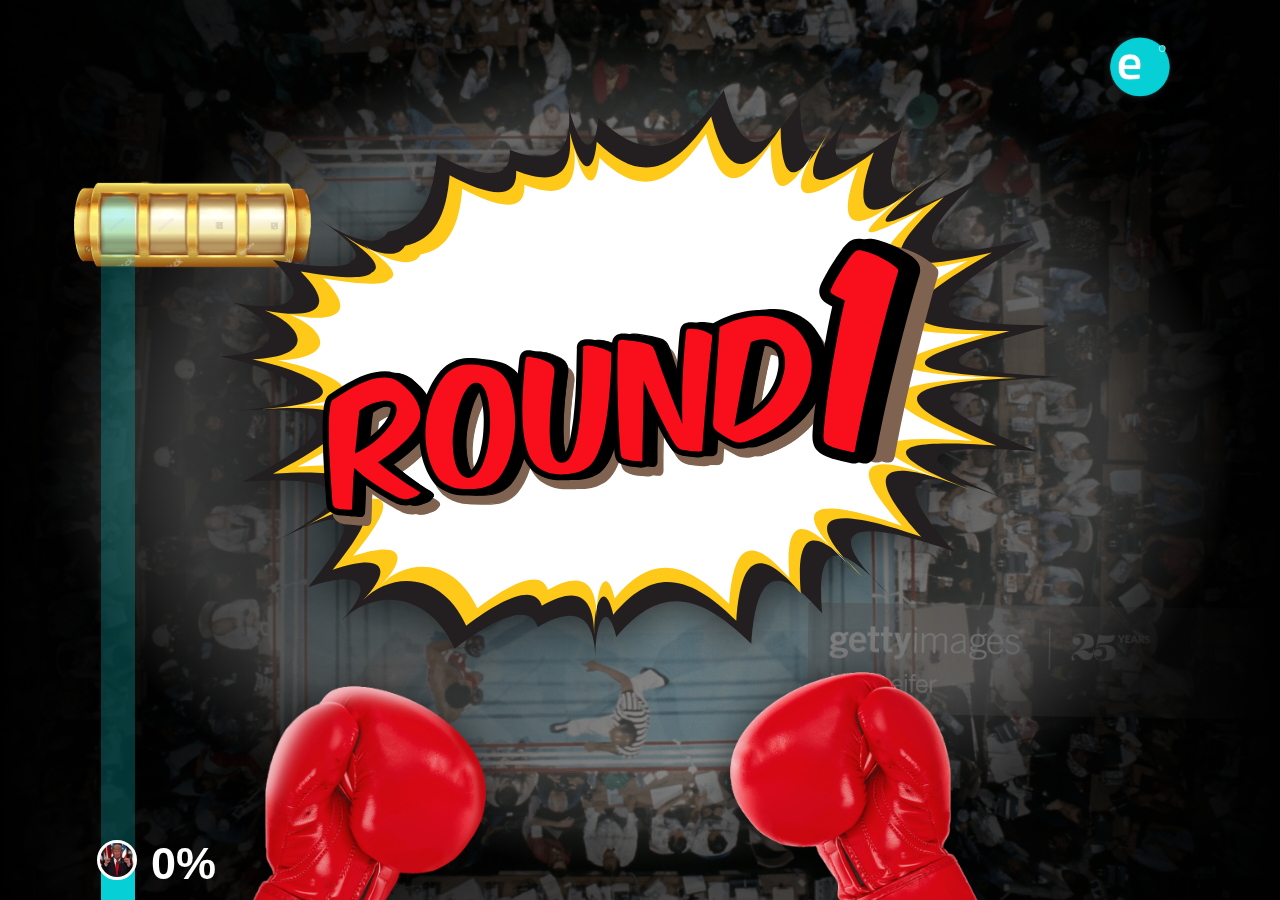
==== game.html @ ce8ea7ef "referee fix" ====
<!DOCTYPE html>
<html lang="en">

<head>
  <meta charset="UTF-8" />
  <meta name="viewport" content="width=device-width, initial-scale=1.0" />
  <meta http-equiv="X-UA-Compatible" content="ie=edge" />
  <link rel="stylesheet" href="./css/app.css" />
  <title>Game</title>
</head>

<body>
  <div class="logo">
    <img src="./images/emit-logo.svg" alt="Logo" />
  </div>
  <div class="unsupported-box">
    <div>
      <h2>Browser or device not supported</h2>
      <p>
        You can use Google Chrome (v87), Safari (v14) or Firefox (v82) browser
        to see this site.
      </p>
    </div>
  </div>
  <section class="fight-container">
    <div class="shadow-box"></div>
    <div class="slot">
      <div class="slot--box">
        <div class="slot--image">
          <img src="./images/tramp.png" alt="Fighter" />
        </div>
        <div class="slot--image">
          <img src="./images/tramp.png" alt="Fighter" />
        </div>
        <div class="slot--image">
          <img src="./images/tramp.png" alt="Fighter" />
        </div>
        <div class="slot--image"></div>
      </div>
      <div class="progress-bar">
        <span class="bar">
          <span class="progress">
            <span class="progress-enemy">
              <img src="./images/tramp.png" alt="Fighter" />
            </span>
            <span class="progress-percent">0%</span>
          </span>
        </span>
      </div>
    </div>
    <div class="fight-container--animate-box"></div>
    <div class="round-card active">
      <img class="round-img" src="./images/round1.svg" alt="round card" />
    </div>
    <div class="referee-win">
      <div class="referee-win--text">
        <p class="animation-title">Are you ready for the next match?</p>
      </div>
      <img src="./images/referee.png" alt="Referee" />
    </div>
    <div class="start--arrow start--arrow-next js-enter">
      <img class="arrow-img" src="./images/arrow.svg" alt="Start arrow" />
    </div>
    <div class="left-hand">
      <img src="./images/left-hand.png" alt="Left hand" />
      <span class="left-hand--effect">
        <img class="hit-img" src="./images/pow.svg" alt="Hit effect" />
      </span>
    </div>
    <div class="right-hand">
      <img src="./images/right-hand.png" alt="Right hand" />
      <span class="right-hand--effect">
        <img class="hit-img" src="./images/pow.svg" alt="Hit effect" />
      </span>
    </div>
  </section>
  <script src="./js/jquery-3.5.1.min.js"></script>
  <script src="./js/script.js" type="module"></script>
  <script src="./js/handsMove.js" type="module"></script>
  <script src="./js/animation.js" type="module"></script>
</body>

</html>
---- css/app.css ----
@charset "UTF-8";
/**
 *  «Respond to» mixin
 *
 *  Mixin to manage responsive breakpoints
 *  @param {String} $breakpoint - Breakpoint name
 *  @author Hugo Giraudel
 *
 *  @require $breakpoints
 */
/* font-family: "Bangers"; */
@font-face {
  font-family: "Bangers";
  src: url("../fonts/Bangers-Regular.ttf");
}

@font-face {
  font-family: "Titillium Web 600";
  src: url("../fonts/TitilliumWeb-SemiBoldttf");
  font-weight: 600;
}

@font-face {
  font-family: "Titillium Web 400";
  src: url("../fonts/TitilliumWeb-Regular");
  font-weight: 600;
}

/*
* Animation
*/
@-webkit-keyframes loader {
  0% {
    height: 0;
  }
  20% {
    height: 10%;
  }
  25% {
    height: 24%;
  }
  43% {
    height: 41%;
  }
  56% {
    height: 50%;
  }
  66% {
    height: 52%;
  }
  71% {
    height: 60%;
  }
  75% {
    height: 76%;
  }
  94% {
    height: 86%;
  }
  100% {
    height: 100%;
  }
}
@keyframes loader {
  0% {
    height: 0;
  }
  20% {
    height: 10%;
  }
  25% {
    height: 24%;
  }
  43% {
    height: 41%;
  }
  56% {
    height: 50%;
  }
  66% {
    height: 52%;
  }
  71% {
    height: 60%;
  }
  75% {
    height: 76%;
  }
  94% {
    height: 86%;
  }
  100% {
    height: 100%;
  }
}

@-webkit-keyframes tadaRound {
  0% {
    -webkit-transform: rotate(-10deg);
            transform: rotate(-10deg);
  }
  10% {
    -webkit-transform: rotate(9deg);
            transform: rotate(9deg);
  }
  20% {
    -webkit-transform: rotate(-10deg);
            transform: rotate(-10deg);
  }
  30% {
    -webkit-transform: rotate(9deg);
            transform: rotate(9deg);
  }
  40% {
    -webkit-transform: rotate(-10deg);
            transform: rotate(-10deg);
  }
  50% {
    -webkit-transform: rotate(9deg);
            transform: rotate(9deg);
  }
  60% {
    -webkit-transform: rotate(-10deg);
            transform: rotate(-10deg);
  }
  70% {
    -webkit-transform: rotate(9deg);
            transform: rotate(9deg);
  }
  80% {
    -webkit-transform: rotate(-10deg);
            transform: rotate(-10deg);
  }
  90% {
    -webkit-transform: rotate(9deg);
            transform: rotate(9deg);
  }
  100% {
    -webkit-transform: rotate(-10deg);
            transform: rotate(-10deg);
  }
}

@keyframes tadaRound {
  0% {
    -webkit-transform: rotate(-10deg);
            transform: rotate(-10deg);
  }
  10% {
    -webkit-transform: rotate(9deg);
            transform: rotate(9deg);
  }
  20% {
    -webkit-transform: rotate(-10deg);
            transform: rotate(-10deg);
  }
  30% {
    -webkit-transform: rotate(9deg);
            transform: rotate(9deg);
  }
  40% {
    -webkit-transform: rotate(-10deg);
            transform: rotate(-10deg);
  }
  50% {
    -webkit-transform: rotate(9deg);
            transform: rotate(9deg);
  }
  60% {
    -webkit-transform: rotate(-10deg);
            transform: rotate(-10deg);
  }
  70% {
    -webkit-transform: rotate(9deg);
            transform: rotate(9deg);
  }
  80% {
    -webkit-transform: rotate(-10deg);
            transform: rotate(-10deg);
  }
  90% {
    -webkit-transform: rotate(9deg);
            transform: rotate(9deg);
  }
  100% {
    -webkit-transform: rotate(-10deg);
            transform: rotate(-10deg);
  }
}

@-webkit-keyframes tadaRoundShake {
  0% {
    -webkit-transform: rotate(-10deg);
            transform: rotate(-10deg);
  }
  10% {
    -webkit-transform: rotate(9deg);
            transform: rotate(9deg);
  }
  20% {
    -webkit-transform: rotate(-8deg);
            transform: rotate(-8deg);
  }
  30% {
    -webkit-transform: rotate(7deg);
            transform: rotate(7deg);
  }
  40% {
    -webkit-transform: rotate(-6deg);
            transform: rotate(-6deg);
  }
  50% {
    -webkit-transform: rotate(5deg);
            transform: rotate(5deg);
  }
  60% {
    -webkit-transform: rotate(-4deg);
            transform: rotate(-4deg);
  }
  70% {
    -webkit-transform: rotate(3deg);
            transform: rotate(3deg);
  }
  80% {
    -webkit-transform: rotate(-2deg);
            transform: rotate(-2deg);
  }
  90% {
    -webkit-transform: rotate(1deg);
            transform: rotate(1deg);
  }
  100% {
    -webkit-transform: rotate(0);
            transform: rotate(0);
  }
}

@keyframes tadaRoundShake {
  0% {
    -webkit-transform: rotate(-10deg);
            transform: rotate(-10deg);
  }
  10% {
    -webkit-transform: rotate(9deg);
            transform: rotate(9deg);
  }
  20% {
    -webkit-transform: rotate(-8deg);
            transform: rotate(-8deg);
  }
  30% {
    -webkit-transform: rotate(7deg);
            transform: rotate(7deg);
  }
  40% {
    -webkit-transform: rotate(-6deg);
            transform: rotate(-6deg);
  }
  50% {
    -webkit-transform: rotate(5deg);
            transform: rotate(5deg);
  }
  60% {
    -webkit-transform: rotate(-4deg);
            transform: rotate(-4deg);
  }
  70% {
    -webkit-transform: rotate(3deg);
            transform: rotate(3deg);
  }
  80% {
    -webkit-transform: rotate(-2deg);
            transform: rotate(-2deg);
  }
  90% {
    -webkit-transform: rotate(1deg);
            transform: rotate(1deg);
  }
  100% {
    -webkit-transform: rotate(0);
            transform: rotate(0);
  }
}

@-webkit-keyframes pulse {
  0% {
    -webkit-transform: scale3d(1, 1, 1);
            transform: scale3d(1, 1, 1);
  }
  20% {
    -webkit-transform: scale3d(0.9, 0.9, 0.9);
            transform: scale3d(0.9, 0.9, 0.9);
  }
  90% {
    -webkit-transform: scale3d(1.1, 1.1, 1.1);
            transform: scale3d(1.1, 1.1, 1.1);
  }
  80% {
    -webkit-transform: scale3d(1.1, 1.1, 1.1);
            transform: scale3d(1.1, 1.1, 1.1);
  }
  100% {
    -webkit-transform: scale3d(1, 1, 1);
            transform: scale3d(1, 1, 1);
  }
}

@keyframes pulse {
  0% {
    -webkit-transform: scale3d(1, 1, 1);
            transform: scale3d(1, 1, 1);
  }
  20% {
    -webkit-transform: scale3d(0.9, 0.9, 0.9);
            transform: scale3d(0.9, 0.9, 0.9);
  }
  90% {
    -webkit-transform: scale3d(1.1, 1.1, 1.1);
            transform: scale3d(1.1, 1.1, 1.1);
  }
  80% {
    -webkit-transform: scale3d(1.1, 1.1, 1.1);
            transform: scale3d(1.1, 1.1, 1.1);
  }
  100% {
    -webkit-transform: scale3d(1, 1, 1);
            transform: scale3d(1, 1, 1);
  }
}

@-webkit-keyframes referee {
  0% {
    bottom: -100%;
  }
  100% {
    bottom: 0%;
  }
  100% {
    bottom: -10%;
  }
}

@keyframes referee {
  0% {
    bottom: -100%;
  }
  100% {
    bottom: 0%;
  }
  100% {
    bottom: -10%;
  }
}

@-webkit-keyframes move {
  0% {
    -webkit-transform: translate(0px, 0px) rotate(0deg);
            transform: translate(0px, 0px) rotate(0deg);
  }
  12% {
    -webkit-transform: translate(-10px, -10px) rotate(0deg);
            transform: translate(-10px, -10px) rotate(0deg);
  }
  36% {
    -webkit-transform: translate(10px, -30px) rotate(0deg);
            transform: translate(10px, -30px) rotate(0deg);
  }
  60% {
    -webkit-transform: translate(-10px, -30px) rotate(0deg);
            transform: translate(-10px, -30px) rotate(0deg);
  }
  72% {
    -webkit-transform: translate(0px, -20px) rotate(0deg);
            transform: translate(0px, -20px) rotate(0deg);
  }
  84% {
    -webkit-transform: translate(10px, -10px) rotate(0deg);
            transform: translate(10px, -10px) rotate(0deg);
  }
  100% {
    -webkit-transform: translate(0px, 0px) rotate(0deg);
            transform: translate(0px, 0px) rotate(0deg);
  }
}

@keyframes move {
  0% {
    -webkit-transform: translate(0px, 0px) rotate(0deg);
            transform: translate(0px, 0px) rotate(0deg);
  }
  12% {
    -webkit-transform: translate(-10px, -10px) rotate(0deg);
            transform: translate(-10px, -10px) rotate(0deg);
  }
  36% {
    -webkit-transform: translate(10px, -30px) rotate(0deg);
            transform: translate(10px, -30px) rotate(0deg);
  }
  60% {
    -webkit-transform: translate(-10px, -30px) rotate(0deg);
            transform: translate(-10px, -30px) rotate(0deg);
  }
  72% {
    -webkit-transform: translate(0px, -20px) rotate(0deg);
            transform: translate(0px, -20px) rotate(0deg);
  }
  84% {
    -webkit-transform: translate(10px, -10px) rotate(0deg);
            transform: translate(10px, -10px) rotate(0deg);
  }
  100% {
    -webkit-transform: translate(0px, 0px) rotate(0deg);
            transform: translate(0px, 0px) rotate(0deg);
  }
}

@-webkit-keyframes zoom {
  0% {
    opacity: 0;
    -webkit-transform: scale(2);
            transform: scale(2);
  }
  65% {
    opacity: 1;
    -webkit-transform: scale(1);
            transform: scale(1);
  }
  75% {
    -webkit-transform: scale(1.2);
            transform: scale(1.2);
  }
  85% {
    -webkit-transform: scale(1);
            transform: scale(1);
  }
  95% {
    -webkit-transform: scale(1.05);
            transform: scale(1.05);
  }
  100% {
    -webkit-transform: scale(1);
            transform: scale(1);
  }
}

@keyframes zoom {
  0% {
    opacity: 0;
    -webkit-transform: scale(2);
            transform: scale(2);
  }
  65% {
    opacity: 1;
    -webkit-transform: scale(1);
            transform: scale(1);
  }
  75% {
    -webkit-transform: scale(1.2);
            transform: scale(1.2);
  }
  85% {
    -webkit-transform: scale(1);
            transform: scale(1);
  }
  95% {
    -webkit-transform: scale(1.05);
            transform: scale(1.05);
  }
  100% {
    -webkit-transform: scale(1);
            transform: scale(1);
  }
}

@-webkit-keyframes zoom-in {
  0% {
    opacity: 0;
    -webkit-transform: scale(0);
            transform: scale(0);
  }
  to {
    opacity: 1;
    -webkit-transform: scale(1);
            transform: scale(1);
  }
}

@keyframes zoom-in {
  0% {
    opacity: 0;
    -webkit-transform: scale(0);
            transform: scale(0);
  }
  to {
    opacity: 1;
    -webkit-transform: scale(1);
            transform: scale(1);
  }
}

.move-box,
.move-box--x {
  --x: 0;
  --y: 0;
  -webkit-transform-origin: 50% 50%;
          transform-origin: 50% 50%;
  -webkit-transform-style: preserve-3d;
          transform-style: preserve-3d;
  -webkit-transform: translateZ(100px) rotateY(calc(var(--x) * 16deg)) rotateX(calc(var(--y) * -16deg));
          transform: translateZ(100px) rotateY(calc(var(--x) * 16deg)) rotateX(calc(var(--y) * -16deg));
}

/*
 *  Global elements
 */
html {
  -webkit-box-sizing: border-box;
          box-sizing: border-box;
  width: 100vw;
  overflow-x: hidden;
}

*,
*::before,
*::after {
  -webkit-box-sizing: inherit;
          box-sizing: inherit;
}

body {
  font-family: "Bangers", cursive;
  font-weight: 400;
  margin: 0;
  padding: 0;
  width: 100%;
  height: 100vh;
  -webkit-user-select: none;
     -moz-user-select: none;
      -ms-user-select: none;
          user-select: none;
}

.logo {
  position: absolute;
  top: 3%;
  right: 100px;
  z-index: 10;
}

.logo img {
  -webkit-box-shadow: none;
          box-shadow: none;
}

@media (max-width: 1024px) {
  .logo {
    right: 30px;
  }
}

h1,
h2 {
  margin: 0;
  color: #f90f1c;
  font-weight: normal;
  font-size: 90px;
  line-height: 109%;
  text-shadow: 5px 9px 0px #000000;
}

img {
  display: block;
  max-width: 100%;
  height: auto;
  -webkit-filter: drop-shadow(0px 4px 20px rgba(0, 0, 0, 0.6));
          filter: drop-shadow(0px 4px 20px rgba(0, 0, 0, 0.6));
  pointer-events: none;
}

section {
  overflow: hidden;
}

.unsupported-box {
  visibility: hidden;
  display: none;
  width: 100%;
  height: inherit;
  pointer-events: none;
  -webkit-box-pack: center;
      -ms-flex-pack: center;
          justify-content: center;
  -webkit-box-align: center;
      -ms-flex-align: center;
          align-items: center;
  text-align: center;
  padding: 0 20px;
}

.unsupported-box h2 {
  color: #f90f1c;
}

.unsupported-box p {
  font-family: 'Titillium Web', sans-serif;
  font-size: 42px;
  color: black;
}

@media (max-width: 1024px) {
  .unsupported-box h2 {
    font-size: 30px;
    text-shadow: 2px 2px 0px #000000;
  }
  .unsupported-box p {
    font-size: 18px;
  }
}

.unsupported-box.unsupported-browser {
  display: -webkit-box;
  display: -ms-flexbox;
  display: flex;
  visibility: inherit;
}

section.unsupported-browser {
  display: none;
}

.arrow-img {
  width: 144px;
}

.round-img {
  width: 840px;
}

.hit-img {
  width: 540px;
}

/**components*/
.start {
  -webkit-transition: all 0.3s ease-in-out;
  transition: all 0.3s ease-in-out;
  width: 100%;
  height: 100%;
  display: -webkit-box;
  display: -ms-flexbox;
  display: flex;
  -webkit-box-pack: center;
      -ms-flex-pack: center;
          justify-content: center;
  -webkit-box-align: center;
      -ms-flex-align: center;
          align-items: center;
  height: inherit;
  background-image: url(../images/fight-ring.jpg);
  background-position: center;
  background-size: cover;
  background-repeat: no-repeat;
  opacity: 1;
  pointer-events: all;
  visibility: inherit;
}

.start::before {
  content: '';
  position: absolute;
  right: 0;
  top: 0;
  width: 50%;
  height: 100%;
  background: -webkit-gradient(linear, left top, right top, from(#000000), color-stop(94.82%, rgba(196, 196, 196, 0)));
  background: linear-gradient(90deg, #000000 0%, rgba(196, 196, 196, 0) 94.82%);
  mix-blend-mode: multiply;
  -webkit-transform: rotate(179.98deg);
          transform: rotate(179.98deg);
}

.start--wrapper {
  position: relative;
  display: -webkit-box;
  display: -ms-flexbox;
  display: flex;
  -webkit-box-pack: center;
      -ms-flex-pack: center;
          justify-content: center;
  -webkit-box-align: center;
      -ms-flex-align: center;
          align-items: center;
  overflow: hidden;
  background-color: transparent;
  height: 100%;
  width: 100%;
  background-position: bottom;
  background-size: cover;
}

.start--wrapper-bg {
  position: absolute;
  width: 100%;
}

.start--wrapper-bg img {
  width: 100%;
}

.start--text {
  position: relative;
  margin-left: auto;
  margin-right: 25%;
  width: 705px;
  height: 300px;
  z-index: 3;
}

@media (max-width: 1550px) {
  .start--text {
    margin-right: 15%;
  }
}

.start--text h2 {
  pointer-events: none;
  z-index: 5;
}

.start--referee {
  -webkit-animation: referee 3000ms cubic-bezier(0.4, 0, 1, 1), move 3000ms linear infinite 3000ms;
          animation: referee 3000ms cubic-bezier(0.4, 0, 1, 1), move 3000ms linear infinite 3000ms;
  position: absolute;
  display: -webkit-box;
  display: -ms-flexbox;
  display: flex;
  bottom: -10%;
  left: 4%;
  z-index: 2;
  height: 100%;
}

.start--referee img {
  -o-object-fit: contain;
     object-fit: contain;
  -o-object-position: bottom;
     object-position: bottom;
}

.start--arrow {
  -webkit-animation: pulse 1000ms infinite;
          animation: pulse 1000ms infinite;
  position: absolute;
  right: -10%;
  bottom: 0;
}

.start--arrow-next {
  -webkit-transition: all 0.3s ease-in-out;
  transition: all 0.3s ease-in-out;
  -webkit-animation: none;
          animation: none;
  opacity: 0;
  visibility: hidden;
  pointer-events: none;
  right: 100px;
  bottom: 42px;
}

.start--arrow-next.active {
  -webkit-animation: pulse 1000ms infinite;
          animation: pulse 1000ms infinite;
  opacity: 1;
  visibility: inherit;
  pointer-events: all;
}

.start--arrow:hover {
  -webkit-animation: none;
          animation: none;
  -webkit-transform: scale3d(1.1, 1.1, 1.1) rotate3d(0, 0, 1, 3deg);
          transform: scale3d(1.1, 1.1, 1.1) rotate3d(0, 0, 1, 3deg);
}

.start--arrow-text {
  pointer-events: none;
  text-transform: uppercase;
  font-family: 'Bangers', cursive;
  font-weight: 400;
  font-size: 32px;
  line-height: 109%;
  margin: 0;
  color: #f90f1c;
  position: absolute;
  right: 55%;
  top: 47%;
  -webkit-transform: translate(50%, -50%);
          transform: translate(50%, -50%);
}

.fight-container {
  position: relative;
  display: -webkit-box;
  display: -ms-flexbox;
  display: flex;
  -webkit-box-pack: center;
      -ms-flex-pack: center;
          justify-content: center;
  -webkit-box-align: center;
      -ms-flex-align: center;
          align-items: center;
  height: inherit;
  background-image: url(../images/fight-ringBG.png);
  background-position: center;
  background-size: cover;
  background-repeat: no-repeat;
}

.fight-container .shadow-box {
  position: absolute;
  width: 100%;
  height: 100%;
  background: -webkit-gradient(linear, left top, right top, from(#000000), color-stop(94.82%, rgba(196, 196, 196, 0)));
  background: linear-gradient(90deg, #000000 0%, rgba(196, 196, 196, 0) 94.82%);
}

.fight-container .shadow-box::after {
  content: '';
  position: absolute;
  left: 0;
  top: 0;
  height: 100%;
  width: 100%;
  background: radial-gradient(47.61% 47.61% at 50% 50%, rgba(255, 255, 255, 0) 0%, rgba(128, 128, 128, 0.397515) 75.49%, rgba(0, 0, 0, 0.48) 97.59%);
}

.fight-container .shadow-box::before {
  content: '';
  position: absolute;
  right: 0;
  top: 0;
  width: 50%;
  height: 100%;
  background: -webkit-gradient(linear, left top, right top, from(#000000), color-stop(94.82%, rgba(196, 196, 196, 0)));
  background: linear-gradient(90deg, #000000 0%, rgba(196, 196, 196, 0) 94.82%);
  mix-blend-mode: multiply;
  -webkit-transform: rotate(179.98deg);
          transform: rotate(179.98deg);
}

.fight-container--animate-box {
  position: absolute;
  display: block;
  width: 45%;
  height: 70%;
  right: 25%;
  left: 25%;
  bottom: 20%;
  top: 16%;
}

/*
* round-cards
*/
.round-card {
  -webkit-transition: all 0.3s ease-in-out;
  transition: all 0.3s ease-in-out;
  -webkit-animation: none;
          animation: none;
  position: absolute;
  top: 10%;
  z-index: 1;
  opacity: 0;
  pointer-events: none;
  visibility: hidden;
}

.round-card.active {
  -webkit-animation: zoom 1000ms cubic-bezier(0, 0, 0.58, 1);
          animation: zoom 1000ms cubic-bezier(0, 0, 0.58, 1);
  opacity: 1;
  visibility: inherit;
  pointer-events: all;
}

/*
* progress-bar
*/
.slot {
  position: relative;
  height: 80%;
  margin-top: auto;
  margin-left: 73px;
  margin-right: auto;
}

.slot--box {
  display: -webkit-box;
  display: -ms-flexbox;
  display: flex;
  -webkit-box-align: center;
      -ms-flex-align: center;
          align-items: center;
  padding: 0 20px;
  width: 100%;
  width: 240px;
  height: 91px;
  background-image: url(../images/slot.png);
  background-position: center;
  background-size: cover;
  background-repeat: no-repeat;
}

.slot--image {
  -webkit-transition: all 0.3s ease-in-out;
  transition: all 0.3s ease-in-out;
  display: -webkit-box;
  display: -ms-flexbox;
  display: flex;
  -webkit-box-pack: center;
      -ms-flex-pack: center;
          justify-content: center;
  width: 40px;
  height: 40px;
  margin: 15px 5px;
  border: 4px solid white;
  border-radius: 50%;
  overflow: hidden;
  opacity: 0;
}

.slot--image img {
  max-width: inherit;
  width: 50px;
}

.progress-bar {
  height: 100%;
  padding: 0 28px;
  position: absolute;
  bottom: -15px;
  width: 100%;
}

.progress-bar span {
  display: -webkit-box;
  display: -ms-flexbox;
  display: flex;
  -webkit-box-orient: vertical;
  -webkit-box-direction: reverse;
      -ms-flex-direction: column-reverse;
          flex-direction: column-reverse;
}

.bar {
  background: rgba(6, 207, 213, 0.25);
  height: 100%;
  width: 34px;
  border-radius: 30px;
}

.progress {
  -webkit-transition: all 0.3s ease-in-out;
  transition: all 0.3s ease-in-out;
  position: relative;
  height: 9%;
  background: #06cfd5;
  color: #fff;
  margin-top: 21px;
  padding: 17px;
  width: 0;
}

.progress-percent {
  position: absolute;
  top: -20px;
  left: 50px;
  font-family: 'Titillium Web', sans-serif;
  font-weight: 600;
  font-size: 45px;
  line-height: 68px;
}

.progress-enemy {
  position: absolute;
  overflow: hidden;
  -webkit-box-pack: center;
      -ms-flex-pack: center;
          justify-content: center;
  -webkit-box-align: center;
      -ms-flex-align: center;
          align-items: center;
  top: -10px;
  left: -4px;
  width: 40px;
  height: 40px;
  border: 3px solid white;
  background-color: white;
  border-radius: 50%;
}

.progress-enemy img {
  max-width: inherit;
  width: 60px;
}

/*
* Hands
*/
.left-hand {
  position: absolute;
  left: 13%;
  bottom: -28%;
  width: 25%;
}

.left-hand--effect {
  margin-right: auto;
  top: -30%;
  left: 0;
  -webkit-transform: rotateZ(-20deg);
          transform: rotateZ(-20deg);
}

.right-hand {
  right: 18%;
  bottom: -23%;
  width: 25%;
}

.right-hand--effect {
  margin-left: auto;
  top: -36%;
  right: 17%;
}

.right-hand {
  -webkit-animation: referee 1000ms cubic-bezier(0.4, 0, 1, 1), move 2500ms linear infinite 1000ms;
          animation: referee 1000ms cubic-bezier(0.4, 0, 1, 1), move 2500ms linear infinite 1000ms;
  position: absolute;
  z-index: 100;
  opacity: 1;
}

.right-hand--effect {
  pointer-events: none;
  position: absolute;
  display: block;
  width: 546px;
  opacity: 0;
}

.left-hand {
  -webkit-animation: referee 1000ms cubic-bezier(0.4, 0, 1, 1), move 2500ms linear infinite 2000ms;
          animation: referee 1000ms cubic-bezier(0.4, 0, 1, 1), move 2500ms linear infinite 2000ms;
  position: absolute;
  z-index: 100;
  opacity: 1;
}

.left-hand--effect {
  pointer-events: none;
  position: absolute;
  display: block;
  width: 546px;
  opacity: 0;
}

.main-target {
  left: 49%;
  top: 25%;
  position: absolute;
  -webkit-transform: rotate(-10deg);
          transform: rotate(-10deg);
}

.main-target-box {
  position: relative;
  width: 210px;
  height: 210px;
  border: 10px solid white;
  border-radius: 50%;
  overflow: hidden;
}

.main-target-box img {
  -o-object-fit: cover;
     object-fit: cover;
  height: inherit;
}

.main-target.active {
  -webkit-animation: tadaRound 4000ms infinite ease-out;
          animation: tadaRound 4000ms infinite ease-out;
}

.main-target.active .angry-box {
  -webkit-transition: all 0.3s ease-in-out;
  transition: all 0.3s ease-in-out;
  background-image: url(../images/angry1.svg);
  background-size: auto;
  background-position: center;
  background-repeat: no-repeat;
  width: 110px;
  height: 110px;
  display: block;
  position: absolute;
  z-index: 3;
  left: -36px;
  -webkit-transform: rotateZ(-120deg);
          transform: rotateZ(-120deg);
}

.main-target.active .angry-box--text {
  -webkit-transition: all 0.3s ease-in-out;
  transition: all 0.3s ease-in-out;
  background-image: url(../images/angry2.svg);
  background-size: contain;
  background-position: center;
  background-repeat: no-repeat;
  width: 230px;
  height: 150px;
  display: block;
  position: absolute;
  z-index: 3;
  left: 140px;
  top: -40%;
}

.main-target.active > .main-target-box > .target-bg {
  -webkit-transition: all 0.3s ease-in-out;
  transition: all 0.3s ease-in-out;
  position: absolute;
  width: 100%;
  height: 100%;
  display: block;
  background: rgba(255, 0, 0, 0.5);
  z-index: 2;
}

.main-target.stars-added {
  -webkit-animation: none;
          animation: none;
  pointer-events: none;
  left: 30%;
  top: 42%;
}

.main-target.stars-added .star-box {
  -webkit-transition: all 0.3s ease-in-out;
  transition: all 0.3s ease-in-out;
  -webkit-animation: tadaRound 4000ms infinite ease-out;
          animation: tadaRound 4000ms infinite ease-out;
  background-image: url(../images/star.png);
  background-size: auto;
  background-position: center;
  background-repeat: no-repeat;
  width: 366px;
  height: 215px;
  display: block;
  position: absolute;
  z-index: 3;
  left: -88px;
  top: -90px;
}

.virusRight {
  opacity: 1;
  max-width: 100px;
  width: 100%;
  height: auto;
  position: absolute;
  left: 18%;
  top: 60%;
}

.virusLeft {
  max-width: 138px;
  width: 100%;
  height: auto;
  position: absolute;
  left: 33%;
  top: 35%;
}

.referee-win {
  position: absolute;
  bottom: -20%;
  right: 12%;
  max-width: 400px;
  opacity: 0;
  visibility: hidden;
  pointer-events: none;
}

.referee-win.active {
  -webkit-animation: referee 1000ms cubic-bezier(0.4, 0, 1, 1), move 3000ms linear infinite 1000ms;
          animation: referee 1000ms cubic-bezier(0.4, 0, 1, 1), move 3000ms linear infinite 1000ms;
}

.referee-win--text {
  opacity: 0;
  width: 370px;
  height: 228px;
  position: absolute;
  top: -17%;
  left: -48%;
  background-image: url(../images/referee-text.svg);
  background-size: contain;
  background-position: center;
  background-repeat: no-repeat;
}

.referee-win--text p {
  display: block;
  font-family: 'Titillium Web', sans-serif;
  font-style: normal;
  font-weight: bold;
  font-size: 30px;
  line-height: 115%;
  margin-top: 50px;
  padding: 0 40px 0 105px;
}

.referee-win--text.active {
  -webkit-animation: zoom-in 1000ms ease-out;
          animation: zoom-in 1000ms ease-out;
  opacity: 1;
}

/*
* active class
*/
.active {
  opacity: 1;
  visibility: inherit;
  pointer-events: all;
}
/*# sourceMappingURL=app.css.map */
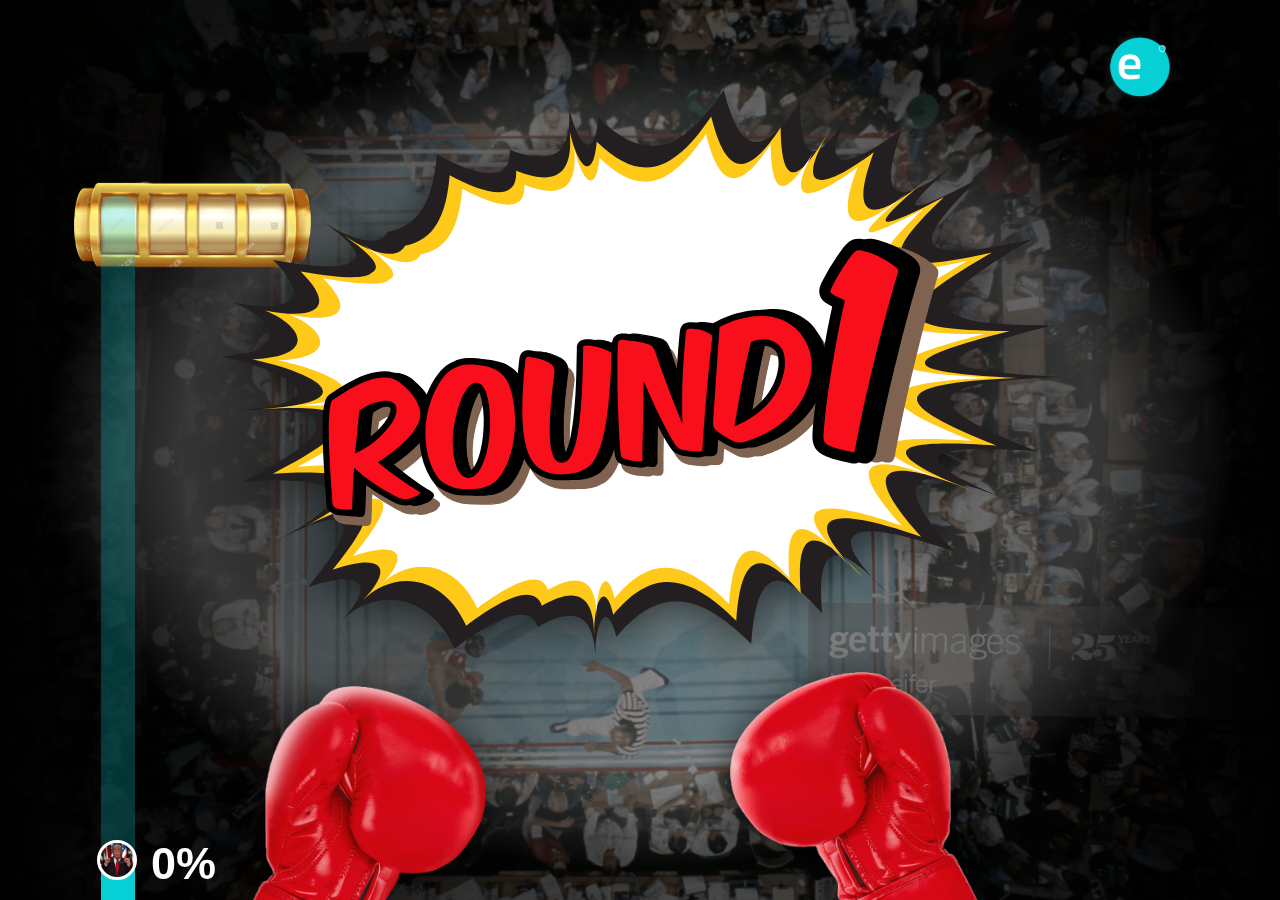
==== commit b952e60a: "chicken added / changed logic of hit animation" ====
--- a/game.html
+++ b/game.html
@@ -48,10 +48,6 @@
         </span>
       </div>
     </div>
-    <div class="fight-container--animate-box"></div>
-    <div class="round-card active">
-      <img class="round-img" src="./images/round1.svg" alt="round card" />
-    </div>
     <div class="referee-win">
       <div class="referee-win--text">
         <p class="animation-title">Are you ready for the next match?</p>
@@ -61,17 +57,21 @@
     <div class="start--arrow start--arrow-next js-enter">
       <img class="arrow-img" src="./images/arrow.svg" alt="Start arrow" />
     </div>
+    <div class="fight-container--animate-box"></div>
     <div class="left-hand">
       <img src="./images/left-hand.png" alt="Left hand" />
-      <span class="left-hand--effect">
+      <!-- <span class="left-hand--effect">
         <img class="hit-img" src="./images/pow.svg" alt="Hit effect" />
-      </span>
+      </span> -->
     </div>
     <div class="right-hand">
       <img src="./images/right-hand.png" alt="Right hand" />
-      <span class="right-hand--effect">
+      <!-- <span class="right-hand--effect">
         <img class="hit-img" src="./images/pow.svg" alt="Hit effect" />
-      </span>
+      </span> -->
+    </div>
+    <div class="round-card active">
+      <img class="round-img" src="./images/round1.svg" alt="round card" />
     </div>
   </section>
   <script src="./js/jquery-3.5.1.min.js"></script>
--- a/css/app.css
+++ b/css/app.css
@@ -29,71 +29,6 @@
 /*
 * Animation
 */
-@-webkit-keyframes loader {
-  0% {
-    height: 0;
-  }
-  20% {
-    height: 10%;
-  }
-  25% {
-    height: 24%;
-  }
-  43% {
-    height: 41%;
-  }
-  56% {
-    height: 50%;
-  }
-  66% {
-    height: 52%;
-  }
-  71% {
-    height: 60%;
-  }
-  75% {
-    height: 76%;
-  }
-  94% {
-    height: 86%;
-  }
-  100% {
-    height: 100%;
-  }
-}
-@keyframes loader {
-  0% {
-    height: 0;
-  }
-  20% {
-    height: 10%;
-  }
-  25% {
-    height: 24%;
-  }
-  43% {
-    height: 41%;
-  }
-  56% {
-    height: 50%;
-  }
-  66% {
-    height: 52%;
-  }
-  71% {
-    height: 60%;
-  }
-  75% {
-    height: 76%;
-  }
-  94% {
-    height: 86%;
-  }
-  100% {
-    height: 100%;
-  }
-}
-
 @-webkit-keyframes tadaRound {
   0% {
     -webkit-transform: rotate(-10deg);
@@ -140,7 +75,6 @@
             transform: rotate(-10deg);
   }
 }
-
 @keyframes tadaRound {
   0% {
     -webkit-transform: rotate(-10deg);
@@ -495,6 +429,50 @@
     opacity: 1;
     -webkit-transform: scale(1);
             transform: scale(1);
+  }
+}
+
+@-webkit-keyframes chicken {
+  0% {
+    -webkit-transform: translateY(0);
+            transform: translateY(0);
+  }
+  100% {
+    -webkit-transform: translateY(100%);
+            transform: translateY(100%);
+  }
+}
+
+@keyframes chicken {
+  0% {
+    -webkit-transform: translateY(0);
+            transform: translateY(0);
+  }
+  100% {
+    -webkit-transform: translateY(100%);
+            transform: translateY(100%);
+  }
+}
+
+@-webkit-keyframes chicken2 {
+  0% {
+    -webkit-transform: translateX(100%);
+            transform: translateX(100%);
+  }
+  100% {
+    -webkit-transform: translateY(0);
+            transform: translateY(0);
+  }
+}
+
+@keyframes chicken2 {
+  0% {
+    -webkit-transform: translateX(100%);
+            transform: translateX(100%);
+  }
+  100% {
+    -webkit-transform: translateY(0);
+            transform: translateY(0);
   }
 }
 
@@ -634,10 +612,6 @@
 
 .round-img {
   width: 840px;
-}
-
-.hit-img {
-  width: 540px;
 }
 
 /**components*/
@@ -869,7 +843,7 @@
           animation: none;
   position: absolute;
   top: 10%;
-  z-index: 1;
+  z-index: 12;
   opacity: 0;
   pointer-events: none;
   visibility: hidden;
@@ -1007,63 +981,27 @@
 /*
 * Hands
 */
+.right-hand {
+  -webkit-animation: referee 1000ms cubic-bezier(0.4, 0, 1, 1), move 2500ms linear infinite 1000ms;
+          animation: referee 1000ms cubic-bezier(0.4, 0, 1, 1), move 2500ms linear infinite 1000ms;
+  right: 18%;
+  bottom: -23%;
+  width: 25%;
+  position: absolute;
+  z-index: 10;
+  opacity: 1;
+}
+
 .left-hand {
+  -webkit-animation: referee 1000ms cubic-bezier(0.4, 0, 1, 1), move 2500ms linear infinite 2000ms;
+          animation: referee 1000ms cubic-bezier(0.4, 0, 1, 1), move 2500ms linear infinite 2000ms;
   position: absolute;
   left: 13%;
   bottom: -28%;
   width: 25%;
-}
-
-.left-hand--effect {
-  margin-right: auto;
-  top: -30%;
-  left: 0;
-  -webkit-transform: rotateZ(-20deg);
-          transform: rotateZ(-20deg);
-}
-
-.right-hand {
-  right: 18%;
-  bottom: -23%;
-  width: 25%;
-}
-
-.right-hand--effect {
-  margin-left: auto;
-  top: -36%;
-  right: 17%;
-}
-
-.right-hand {
-  -webkit-animation: referee 1000ms cubic-bezier(0.4, 0, 1, 1), move 2500ms linear infinite 1000ms;
-          animation: referee 1000ms cubic-bezier(0.4, 0, 1, 1), move 2500ms linear infinite 1000ms;
-  position: absolute;
-  z-index: 100;
+  position: absolute;
+  z-index: 10;
   opacity: 1;
-}
-
-.right-hand--effect {
-  pointer-events: none;
-  position: absolute;
-  display: block;
-  width: 546px;
-  opacity: 0;
-}
-
-.left-hand {
-  -webkit-animation: referee 1000ms cubic-bezier(0.4, 0, 1, 1), move 2500ms linear infinite 2000ms;
-          animation: referee 1000ms cubic-bezier(0.4, 0, 1, 1), move 2500ms linear infinite 2000ms;
-  position: absolute;
-  z-index: 100;
-  opacity: 1;
-}
-
-.left-hand--effect {
-  pointer-events: none;
-  position: absolute;
-  display: block;
-  width: 546px;
-  opacity: 0;
 }
 
 .main-target {
@@ -1183,6 +1121,14 @@
   top: 35%;
 }
 
+.big-boss {
+  width: 50%;
+  position: absolute;
+  bottom: -50%;
+  -webkit-animation: chicken 10000ms ease 1000ms;
+          animation: chicken 10000ms ease 1000ms;
+}
+
 .referee-win {
   position: absolute;
   bottom: -20%;
@@ -1236,4 +1182,32 @@
   visibility: inherit;
   pointer-events: all;
 }
+
+.hit-effect {
+  pointer-events: none;
+  position: absolute;
+  display: block;
+  width: 500px;
+  opacity: 0;
+  z-index: 999;
+  top: -90%;
+  left: -50%;
+}
+
+.hit-effect .hit-img {
+  width: 100%;
+}
+
+.virusLeft.activeHit .hit-effect,
+.virusRight.activeHit .hit-effect,
+.main-target.activeHit .hit-effect {
+  opacity: 1;
+}
+
+.virusLeft .hit-effect,
+.virusRight .hit-effect {
+  width: 400px;
+  top: -100%;
+  left: -100%;
+}
 /*# sourceMappingURL=app.css.map */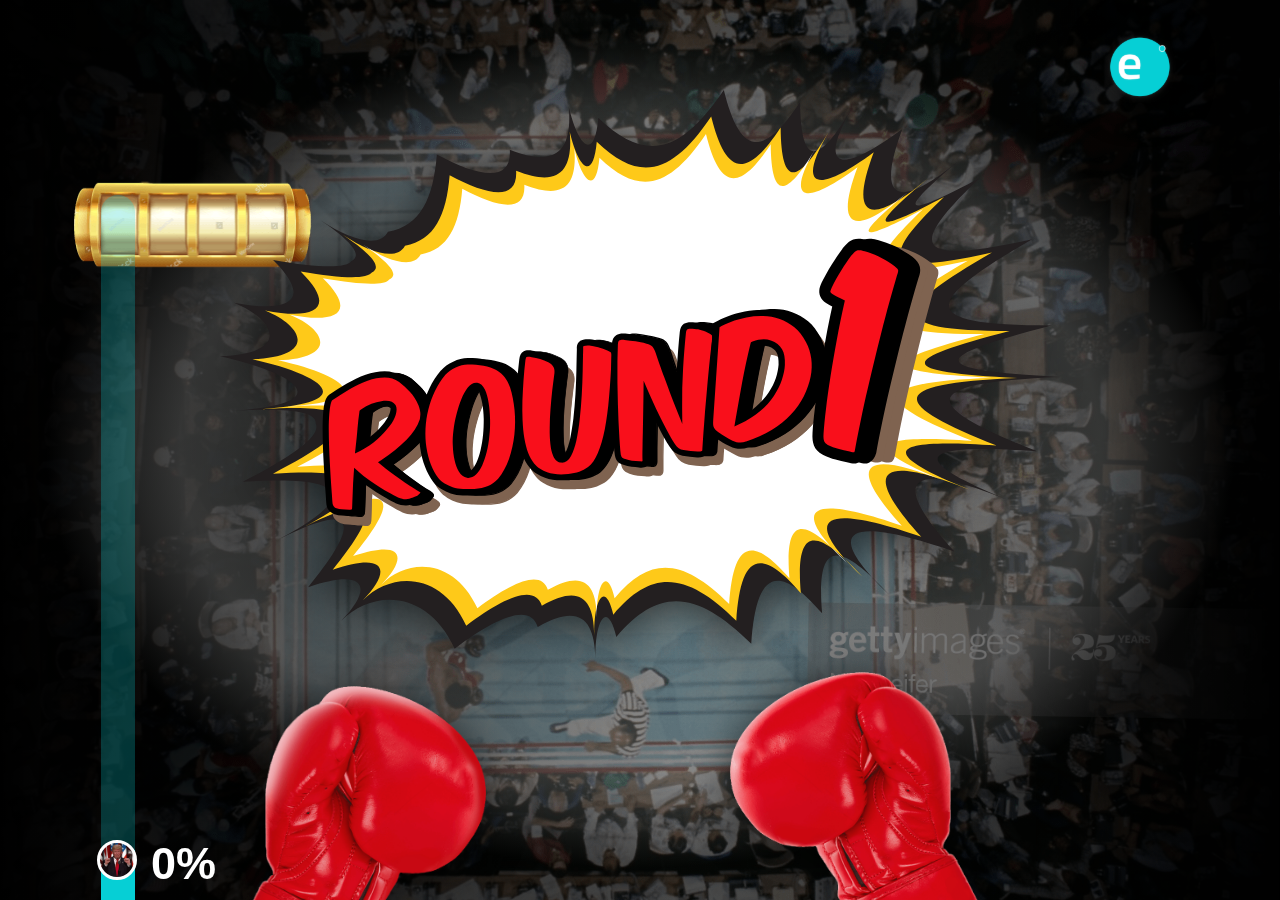
==== commit 6cc918d6: "last" ====
--- a/game.html
+++ b/game.html
@@ -6,7 +6,8 @@
   <meta name="viewport" content="width=device-width, initial-scale=1.0" />
   <meta http-equiv="X-UA-Compatible" content="ie=edge" />
   <link rel="stylesheet" href="./css/app.css" />
-  <title>Game</title>
+  <link rel="shortcut icon" href="./images/emit-logo.svg" type="image/x-icon">
+  <title>Christmas Game</title>
 </head>
 
 <body>
@@ -48,6 +49,8 @@
         </span>
       </div>
     </div>
+
+    <div class="fight-container--animate-box"></div>
     <div class="referee-win">
       <div class="referee-win--text">
         <p class="animation-title">Are you ready for the next match?</p>
@@ -57,18 +60,17 @@
     <div class="start--arrow start--arrow-next js-enter">
       <img class="arrow-img" src="./images/arrow.svg" alt="Start arrow" />
     </div>
-    <div class="fight-container--animate-box"></div>
-    <div class="left-hand">
+    <div class="left-hand move-box--x">
       <img src="./images/left-hand.png" alt="Left hand" />
-      <!-- <span class="left-hand--effect">
+      <span class="left-hand--effect">
         <img class="hit-img" src="./images/pow.svg" alt="Hit effect" />
-      </span> -->
+      </span>
     </div>
-    <div class="right-hand">
+    <div class="right-hand move-box--x">
       <img src="./images/right-hand.png" alt="Right hand" />
-      <!-- <span class="right-hand--effect">
+      <span class="right-hand--effect">
         <img class="hit-img" src="./images/pow.svg" alt="Hit effect" />
-      </span> -->
+      </span>
     </div>
     <div class="round-card active">
       <img class="round-img" src="./images/round1.svg" alt="round card" />
--- a/css/app.css
+++ b/css/app.css
@@ -216,49 +216,27 @@
   }
 }
 
-@-webkit-keyframes pulse {
-  0% {
-    -webkit-transform: scale3d(1, 1, 1);
-            transform: scale3d(1, 1, 1);
-  }
-  20% {
-    -webkit-transform: scale3d(0.9, 0.9, 0.9);
-            transform: scale3d(0.9, 0.9, 0.9);
-  }
-  90% {
-    -webkit-transform: scale3d(1.1, 1.1, 1.1);
-            transform: scale3d(1.1, 1.1, 1.1);
-  }
-  80% {
-    -webkit-transform: scale3d(1.1, 1.1, 1.1);
-            transform: scale3d(1.1, 1.1, 1.1);
-  }
-  100% {
-    -webkit-transform: scale3d(1, 1, 1);
-            transform: scale3d(1, 1, 1);
-  }
-}
-
-@keyframes pulse {
-  0% {
-    -webkit-transform: scale3d(1, 1, 1);
-            transform: scale3d(1, 1, 1);
-  }
-  20% {
-    -webkit-transform: scale3d(0.9, 0.9, 0.9);
-            transform: scale3d(0.9, 0.9, 0.9);
-  }
-  90% {
-    -webkit-transform: scale3d(1.1, 1.1, 1.1);
-            transform: scale3d(1.1, 1.1, 1.1);
-  }
-  80% {
-    -webkit-transform: scale3d(1.1, 1.1, 1.1);
-            transform: scale3d(1.1, 1.1, 1.1);
-  }
-  100% {
-    -webkit-transform: scale3d(1, 1, 1);
-            transform: scale3d(1, 1, 1);
+@-webkit-keyframes arrow {
+  0% {
+    right: 0;
+  }
+  75% {
+    right: -90px;
+  }
+  100% {
+    right: 0;
+  }
+}
+
+@keyframes arrow {
+  0% {
+    right: 0;
+  }
+  75% {
+    right: -90px;
+  }
+  100% {
+    right: 0;
   }
 }
 
@@ -451,28 +429,6 @@
   100% {
     -webkit-transform: translateY(100%);
             transform: translateY(100%);
-  }
-}
-
-@-webkit-keyframes chicken2 {
-  0% {
-    -webkit-transform: translateX(100%);
-            transform: translateX(100%);
-  }
-  100% {
-    -webkit-transform: translateY(0);
-            transform: translateY(0);
-  }
-}
-
-@keyframes chicken2 {
-  0% {
-    -webkit-transform: translateX(100%);
-            transform: translateX(100%);
-  }
-  100% {
-    -webkit-transform: translateY(0);
-            transform: translateY(0);
   }
 }
 
@@ -484,8 +440,8 @@
           transform-origin: 50% 50%;
   -webkit-transform-style: preserve-3d;
           transform-style: preserve-3d;
-  -webkit-transform: translateZ(100px) rotateY(calc(var(--x) * 16deg)) rotateX(calc(var(--y) * -16deg));
-          transform: translateZ(100px) rotateY(calc(var(--x) * 16deg)) rotateX(calc(var(--y) * -16deg));
+  -webkit-transform: translateZ(100px) rotateY(calc(var(--x) * 26deg)) rotateX(calc(var(--y) * -26deg));
+          transform: translateZ(100px) rotateY(calc(var(--x) * 26deg)) rotateX(calc(var(--y) * -26deg));
 }
 
 /*
@@ -606,12 +562,20 @@
   display: none;
 }
 
+.animation-title {
+  opacity: 0;
+}
+
 .arrow-img {
   width: 144px;
 }
 
 .round-img {
   width: 840px;
+}
+
+.fighter {
+  cursor: pointer;
 }
 
 /**components*/
@@ -702,8 +666,8 @@
 }
 
 .start--referee {
-  -webkit-animation: referee 3000ms cubic-bezier(0.4, 0, 1, 1), move 3000ms linear infinite 3000ms;
-          animation: referee 3000ms cubic-bezier(0.4, 0, 1, 1), move 3000ms linear infinite 3000ms;
+  -webkit-animation: referee 3000ms cubic-bezier(0.4, 0, 1, 1), move 3000ms linear 3000ms;
+          animation: referee 3000ms cubic-bezier(0.4, 0, 1, 1), move 3000ms linear 3000ms;
   position: absolute;
   display: -webkit-box;
   display: -ms-flexbox;
@@ -711,6 +675,7 @@
   bottom: -10%;
   left: 4%;
   z-index: 2;
+  max-width: 500px;
   height: 100%;
 }
 
@@ -722,38 +687,37 @@
 }
 
 .start--arrow {
-  -webkit-animation: pulse 1000ms infinite;
-          animation: pulse 1000ms infinite;
   position: absolute;
   right: -10%;
   bottom: 0;
+  opacity: 0;
+  visibility: hidden;
+  pointer-events: none;
+  cursor: pointer;
+}
+
+.start--arrow:hover {
+  -webkit-animation: none;
+          animation: none;
+  right: -50px;
 }
 
 .start--arrow-next {
   -webkit-transition: all 0.3s ease-in-out;
   transition: all 0.3s ease-in-out;
-  -webkit-animation: none;
-          animation: none;
-  opacity: 0;
-  visibility: hidden;
-  pointer-events: none;
-  right: 100px;
   bottom: 42px;
-}
-
-.start--arrow-next.active {
-  -webkit-animation: pulse 1000ms infinite;
-          animation: pulse 1000ms infinite;
+  -webkit-transform: translateX(-100%);
+          transform: translateX(-100%);
+}
+
+.start--arrow.active {
+  -webkit-transition: all 0.3s ease-in-out;
+  transition: all 0.3s ease-in-out;
+  -webkit-animation: arrow 1000ms infinite;
+          animation: arrow 1000ms infinite;
   opacity: 1;
   visibility: inherit;
   pointer-events: all;
-}
-
-.start--arrow:hover {
-  -webkit-animation: none;
-          animation: none;
-  -webkit-transform: scale3d(1.1, 1.1, 1.1) rotate3d(0, 0, 1, 3deg);
-          transform: scale3d(1.1, 1.1, 1.1) rotate3d(0, 0, 1, 3deg);
 }
 
 .start--arrow-text {
@@ -770,6 +734,20 @@
   top: 47%;
   -webkit-transform: translate(50%, -50%);
           transform: translate(50%, -50%);
+}
+
+.win-page .start--text {
+  text-align: center;
+}
+
+.win-page .start--text h2 {
+  font-size: 140px;
+  line-height: 109%;
+}
+
+.win-page .start--arrow {
+  display: none;
+  visibility: hidden;
 }
 
 .fight-container {
@@ -850,8 +828,8 @@
 }
 
 .round-card.active {
-  -webkit-animation: zoom 1000ms cubic-bezier(0, 0, 0.58, 1);
-          animation: zoom 1000ms cubic-bezier(0, 0, 0.58, 1);
+  -webkit-animation: zoom 2000ms cubic-bezier(0, 0, 0.58, 1);
+          animation: zoom 2000ms cubic-bezier(0, 0, 0.58, 1);
   opacity: 1;
   visibility: inherit;
   pointer-events: all;
@@ -981,27 +959,49 @@
 /*
 * Hands
 */
+.right-hand,
+.left-hand {
+  position: absolute;
+  width: 25%;
+  z-index: 10;
+  opacity: 1;
+}
+
+.right-hand--effect,
+.left-hand--effect {
+  pointer-events: none;
+  position: absolute;
+  display: block;
+  width: 546px;
+}
+
+.right-hand > img,
+.left-hand > img {
+  -webkit-animation: referee 1000ms cubic-bezier(0.4, 0, 1, 1), move 2500ms linear infinite 2000ms;
+          animation: referee 1000ms cubic-bezier(0.4, 0, 1, 1), move 2500ms linear infinite 2000ms;
+}
+
 .right-hand {
-  -webkit-animation: referee 1000ms cubic-bezier(0.4, 0, 1, 1), move 2500ms linear infinite 1000ms;
-          animation: referee 1000ms cubic-bezier(0.4, 0, 1, 1), move 2500ms linear infinite 1000ms;
   right: 18%;
   bottom: -23%;
-  width: 25%;
-  position: absolute;
-  z-index: 10;
-  opacity: 1;
+}
+
+.right-hand--effect {
+  top: -50%;
+  left: -50%;
+  opacity: 0;
 }
 
 .left-hand {
-  -webkit-animation: referee 1000ms cubic-bezier(0.4, 0, 1, 1), move 2500ms linear infinite 2000ms;
-          animation: referee 1000ms cubic-bezier(0.4, 0, 1, 1), move 2500ms linear infinite 2000ms;
-  position: absolute;
   left: 13%;
   bottom: -28%;
-  width: 25%;
-  position: absolute;
-  z-index: 10;
-  opacity: 1;
+}
+
+.left-hand--effect {
+  opacity: 0;
+  margin-right: auto;
+  top: -30%;
+  left: 0;
 }
 
 .main-target {
@@ -1142,6 +1142,8 @@
 .referee-win.active {
   -webkit-animation: referee 1000ms cubic-bezier(0.4, 0, 1, 1), move 3000ms linear infinite 1000ms;
           animation: referee 1000ms cubic-bezier(0.4, 0, 1, 1), move 3000ms linear infinite 1000ms;
+  opacity: 1;
+  visibility: inherit;
 }
 
 .referee-win--text {
@@ -1164,23 +1166,14 @@
   font-weight: bold;
   font-size: 30px;
   line-height: 115%;
-  margin-top: 50px;
-  padding: 0 40px 0 105px;
+  margin-top: 59px;
+  padding: 0 40px 0 60px;
 }
 
 .referee-win--text.active {
   -webkit-animation: zoom-in 1000ms ease-out;
           animation: zoom-in 1000ms ease-out;
   opacity: 1;
-}
-
-/*
-* active class
-*/
-.active {
-  opacity: 1;
-  visibility: inherit;
-  pointer-events: all;
 }
 
 .hit-effect {
@@ -1198,6 +1191,7 @@
   width: 100%;
 }
 
+.big-boss.activeHit .hit-effect,
 .virusLeft.activeHit .hit-effect,
 .virusRight.activeHit .hit-effect,
 .main-target.activeHit .hit-effect {
@@ -1210,4 +1204,9 @@
   top: -100%;
   left: -100%;
 }
+
+.big-boss .hit-effect {
+  top: 300px;
+  left: 70px;
+}
 /*# sourceMappingURL=app.css.map */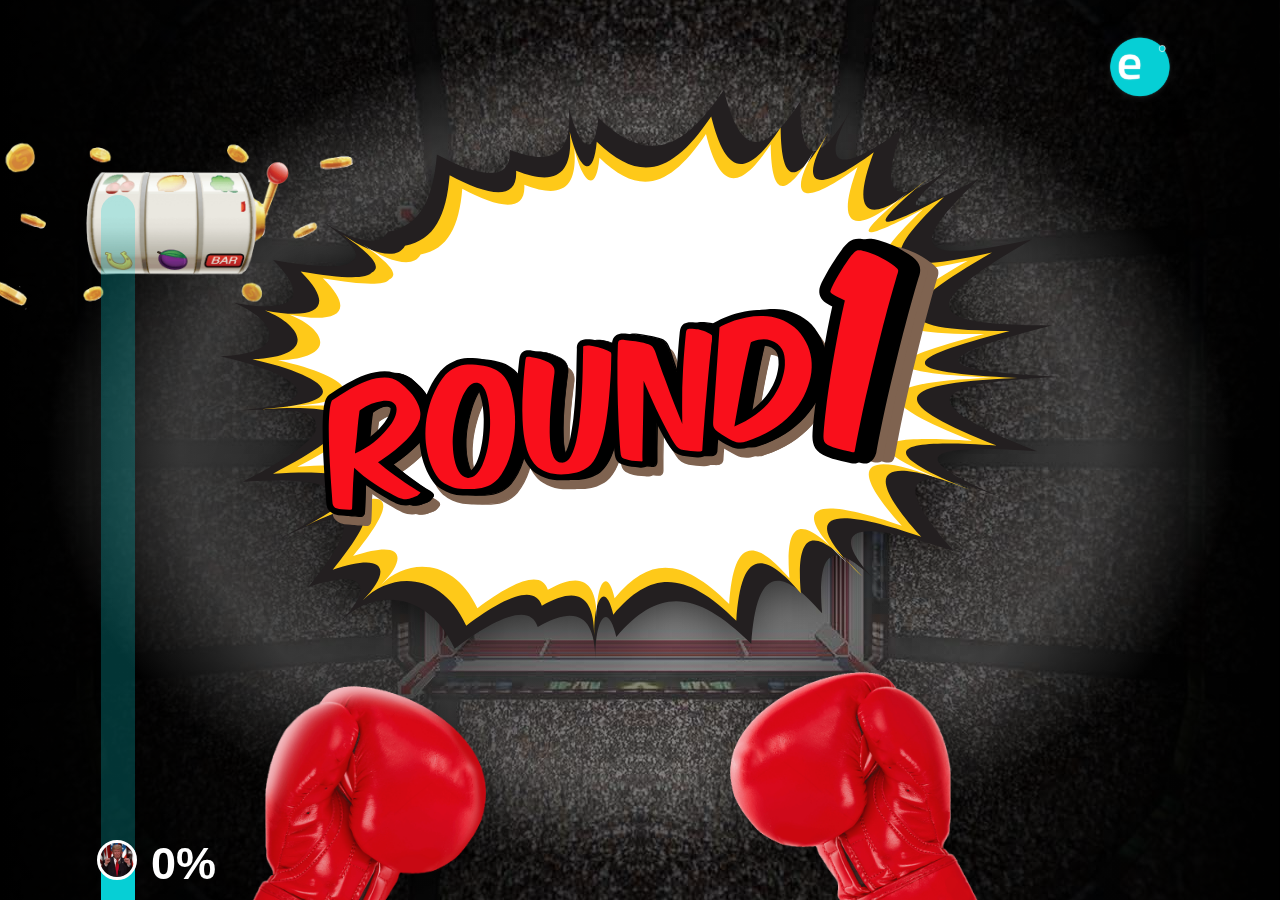
==== commit 796587ad: "update from the client 01.12" ====
--- a/game.html
+++ b/game.html
@@ -7,7 +7,7 @@
   <meta http-equiv="X-UA-Compatible" content="ie=edge" />
   <link rel="stylesheet" href="./css/app.css" />
   <link rel="shortcut icon" href="./images/emit-logo.svg" type="image/x-icon">
-  <title>Christmas Game</title>
+  <title>emit digital: 2020 vs. 2021</title>
 </head>
 
 <body>
@@ -28,13 +28,13 @@
     <div class="slot">
       <div class="slot--box">
         <div class="slot--image">
-          <img src="./images/tramp.png" alt="Fighter" />
+          <img src="./images/main-target.png" alt="Fighter" />
         </div>
         <div class="slot--image">
-          <img src="./images/tramp.png" alt="Fighter" />
+          <img src="./images/main-target.png" alt="Fighter" />
         </div>
         <div class="slot--image">
-          <img src="./images/tramp.png" alt="Fighter" />
+          <img src="./images/main-target.png" alt="Fighter" />
         </div>
         <div class="slot--image"></div>
       </div>
@@ -42,23 +42,23 @@
         <span class="bar">
           <span class="progress">
             <span class="progress-enemy">
-              <img src="./images/tramp.png" alt="Fighter" />
+              <img src="./images/main-target.png" alt="Fighter" />
             </span>
             <span class="progress-percent">0%</span>
           </span>
         </span>
       </div>
     </div>
-
     <div class="fight-container--animate-box"></div>
     <div class="referee-win">
       <div class="referee-win--text">
-        <p class="animation-title">Are you ready for the next match?</p>
+        <p class="animation-title type-letter">Bereit für die nächste Runde?</p>
       </div>
       <img src="./images/referee.png" alt="Referee" />
     </div>
     <div class="start--arrow start--arrow-next js-enter">
       <img class="arrow-img" src="./images/arrow.svg" alt="Start arrow" />
+      <p class="start--arrow-text">Weiter</p>
     </div>
     <div class="left-hand move-box--x">
       <img src="./images/left-hand.png" alt="Left hand" />
--- a/css/app.css
+++ b/css/app.css
@@ -220,8 +220,8 @@
   0% {
     right: 0;
   }
-  75% {
-    right: -90px;
+  50% {
+    right: -50px;
   }
   100% {
     right: 0;
@@ -232,8 +232,8 @@
   0% {
     right: 0;
   }
-  75% {
-    right: -90px;
+  50% {
+    right: -50px;
   }
   100% {
     right: 0;
@@ -415,6 +415,10 @@
     -webkit-transform: translateY(0);
             transform: translateY(0);
   }
+  50% {
+    -webkit-transform: translateY(-80%);
+            transform: translateY(-80%);
+  }
   100% {
     -webkit-transform: translateY(100%);
             transform: translateY(100%);
@@ -426,9 +430,127 @@
     -webkit-transform: translateY(0);
             transform: translateY(0);
   }
+  50% {
+    -webkit-transform: translateY(-80%);
+            transform: translateY(-80%);
+  }
   100% {
     -webkit-transform: translateY(100%);
             transform: translateY(100%);
+  }
+}
+
+@-webkit-keyframes chicken-right {
+  0% {
+    -webkit-transform: translate(100%, -50%) rotate(-90deg);
+            transform: translate(100%, -50%) rotate(-90deg);
+  }
+  50% {
+    -webkit-transform: translate(0%, -50%) rotate(-90deg);
+            transform: translate(0%, -50%) rotate(-90deg);
+  }
+  100% {
+    -webkit-transform: translate(100%, -50%) rotate(-90deg);
+            transform: translate(100%, -50%) rotate(-90deg);
+  }
+}
+
+@keyframes chicken-right {
+  0% {
+    -webkit-transform: translate(100%, -50%) rotate(-90deg);
+            transform: translate(100%, -50%) rotate(-90deg);
+  }
+  50% {
+    -webkit-transform: translate(0%, -50%) rotate(-90deg);
+            transform: translate(0%, -50%) rotate(-90deg);
+  }
+  100% {
+    -webkit-transform: translate(100%, -50%) rotate(-90deg);
+            transform: translate(100%, -50%) rotate(-90deg);
+  }
+}
+
+@-webkit-keyframes chicken-top {
+  0% {
+    -webkit-transform: translate(0, -100%) rotate(180deg);
+            transform: translate(0, -100%) rotate(180deg);
+  }
+  50% {
+    -webkit-transform: translate(0%, -50%) rotate(180deg);
+            transform: translate(0%, -50%) rotate(180deg);
+  }
+  100% {
+    -webkit-transform: translate(0, -100%) rotate(180deg);
+            transform: translate(0, -100%) rotate(180deg);
+  }
+}
+
+@keyframes chicken-top {
+  0% {
+    -webkit-transform: translate(0, -100%) rotate(180deg);
+            transform: translate(0, -100%) rotate(180deg);
+  }
+  50% {
+    -webkit-transform: translate(0%, -50%) rotate(180deg);
+            transform: translate(0%, -50%) rotate(180deg);
+  }
+  100% {
+    -webkit-transform: translate(0, -100%) rotate(180deg);
+            transform: translate(0, -100%) rotate(180deg);
+  }
+}
+
+@-webkit-keyframes showBG {
+  0% {
+    -webkit-transform: scale(0.08);
+            transform: scale(0.08);
+    opacity: 0;
+  }
+  50% {
+    -webkit-transform: scale(1);
+            transform: scale(1);
+    opacity: 0.5;
+  }
+  100% {
+    -webkit-transform: scale(1);
+            transform: scale(1);
+    opacity: 1;
+  }
+}
+
+@keyframes showBG {
+  0% {
+    -webkit-transform: scale(0.08);
+            transform: scale(0.08);
+    opacity: 0;
+  }
+  50% {
+    -webkit-transform: scale(1);
+            transform: scale(1);
+    opacity: 0.5;
+  }
+  100% {
+    -webkit-transform: scale(1);
+            transform: scale(1);
+    opacity: 1;
+  }
+}
+
+@-webkit-keyframes ColorChange {
+  0% {
+    opacity: 0;
+  }
+  100% {
+    opacity: 1;
+  }
+}
+
+@keyframes ColorChange {
+  0% {
+    opacity: 0;
+  }
+  100% {
+    opacity: 1;
   }
 }
 
@@ -478,7 +600,7 @@
   position: absolute;
   top: 3%;
   right: 100px;
-  z-index: 10;
+  z-index: 30;
 }
 
 .logo img {
@@ -490,6 +612,10 @@
   .logo {
     right: 30px;
   }
+}
+
+.hide-box {
+  display: none;
 }
 
 h1,
@@ -562,7 +688,7 @@
   display: none;
 }
 
-.animation-title {
+.type-letter {
   opacity: 0;
 }
 
@@ -576,6 +702,106 @@
 
 .fighter {
   cursor: pointer;
+}
+
+.hit-effect {
+  pointer-events: none;
+  position: absolute;
+  display: block;
+  width: 500px;
+  opacity: 0;
+  z-index: 999;
+  top: -90%;
+  left: -50%;
+}
+
+.hit-effect .hit-img {
+  width: 100%;
+}
+
+.big-boss.activeHit .hit-effect,
+.virusLeft.activeHit .hit-effect,
+.virusRight.activeHit .hit-effect,
+.main-target.activeHit .hit-effect {
+  opacity: 1;
+}
+
+.virusLeft .hit-effect,
+.virusRight .hit-effect {
+  width: 400px;
+  top: -100%;
+  left: -100%;
+}
+
+.big-boss .hit-effect {
+  top: 300px;
+  left: 70px;
+}
+
+.background {
+  z-index: 20;
+  width: 100%;
+  height: 100%;
+  position: absolute;
+  overflow: hidden;
+  pointer-events: none;
+}
+
+.background.active {
+  -webkit-animation: ColorChange 3000ms cubic-bezier(0.4, 0, 0.2, 1);
+          animation: ColorChange 3000ms cubic-bezier(0.4, 0, 0.2, 1);
+  background-color: #5dccd3;
+}
+
+.logo.active {
+  -webkit-transition: 3000ms ease;
+  transition: 3000ms ease;
+  -webkit-transform: translate(50%, -50%) scale(1.6);
+          transform: translate(50%, -50%) scale(1.6);
+  top: 50%;
+  right: 50%;
+}
+
+.logo.active.move {
+  right: 54%;
+}
+
+.hide-box {
+  position: absolute;
+  -webkit-transform: translate(50%, -50%);
+          transform: translate(50%, -50%);
+  top: 50%;
+  right: 50%;
+  width: 100%;
+  height: 200px;
+  z-index: 29;
+  overflow: hidden;
+}
+
+.hide-box--color {
+  z-index: 2;
+  background-color: #5dccd3;
+  position: absolute;
+  width: 50%;
+  height: 100%;
+  left: 0;
+}
+
+.hide-box img {
+  -webkit-transition: 3000ms ease;
+  transition: 3000ms ease;
+  top: 50%;
+  right: 50%;
+  -webkit-transform: translate(-50%, -50%);
+          transform: translate(-50%, -50%);
+  height: 100px;
+  z-index: 1;
+  position: absolute;
+}
+
+.hide-box.move img {
+  -webkit-transform: translate(110%, -50%);
+          transform: translate(110%, -50%);
 }
 
 /**components*/
@@ -601,6 +827,7 @@
   opacity: 1;
   pointer-events: all;
   visibility: inherit;
+  overflow: hidden;
 }
 
 .start::before {
@@ -650,7 +877,7 @@
   margin-left: auto;
   margin-right: 25%;
   width: 705px;
-  height: 300px;
+  height: 365px;
   z-index: 3;
 }
 
@@ -663,6 +890,25 @@
 .start--text h2 {
   pointer-events: none;
   z-index: 5;
+}
+
+.start--text h2.final-title {
+  display: none;
+  opacity: 0;
+  pointer-events: none;
+  visibility: hidden;
+}
+
+.start--text .animation-title .letter {
+  opacity: 0;
+  -webkit-transition: opacity 1000ms;
+  transition: opacity 1000ms;
+}
+
+.start--text .animation-title .letter--show {
+  opacity: 1;
+  -webkit-transition: opacity 1000ms;
+  transition: opacity 1000ms;
 }
 
 .start--referee {
@@ -673,10 +919,16 @@
   display: -ms-flexbox;
   display: flex;
   bottom: -10%;
-  left: 4%;
+  left: 10%;
   z-index: 2;
   max-width: 500px;
   height: 100%;
+}
+
+@media screen and (max-width: 1900px) {
+  .start--referee {
+    left: 4%;
+  }
 }
 
 .start--referee img {
@@ -687,8 +939,9 @@
 }
 
 .start--arrow {
-  position: absolute;
-  right: -10%;
+  -webkit-transform: rotate(2deg) translateX(50px);
+          transform: rotate(2deg) translateX(50px);
+  position: absolute;
   bottom: 0;
   opacity: 0;
   visibility: hidden;
@@ -711,10 +964,8 @@
 }
 
 .start--arrow.active {
-  -webkit-transition: all 0.3s ease-in-out;
-  transition: all 0.3s ease-in-out;
-  -webkit-animation: arrow 1000ms infinite;
-          animation: arrow 1000ms infinite;
+  -webkit-animation: arrow 2000ms infinite;
+          animation: arrow 2000ms infinite;
   opacity: 1;
   visibility: inherit;
   pointer-events: all;
@@ -731,18 +982,45 @@
   color: #f90f1c;
   position: absolute;
   right: 55%;
-  top: 47%;
+  top: 50%;
   -webkit-transform: translate(50%, -50%);
           transform: translate(50%, -50%);
 }
 
 .win-page .start--text {
+  -webkit-box-pack: center;
+      -ms-flex-pack: center;
+          justify-content: center;
+  -webkit-box-align: center;
+      -ms-flex-align: center;
+          align-items: center;
+  display: -webkit-box;
+  display: -ms-flexbox;
+  display: flex;
   text-align: center;
 }
 
 .win-page .start--text h2 {
   font-size: 140px;
   line-height: 109%;
+}
+
+.win-page .start--text.active .animation-title {
+  display: none;
+}
+
+.win-page .start--text.active .final-title {
+  font-size: 90px;
+  display: block;
+  -webkit-animation: zoom 1000ms cubic-bezier(0, 0, 0.58, 1);
+          animation: zoom 1000ms cubic-bezier(0, 0, 0.58, 1);
+  opacity: 1;
+  visibility: inherit;
+  pointer-events: all;
+}
+
+.win-page .start--text.active .final-title span {
+  font-size: 140px;
 }
 
 .win-page .start--arrow {
@@ -762,9 +1040,9 @@
       -ms-flex-align: center;
           align-items: center;
   height: inherit;
-  background-image: url(../images/fight-ringBG.png);
+  background-image: url(../images/fight-ringBG.jpg);
+  background-size: inherit;
   background-position: center;
-  background-size: cover;
   background-repeat: no-repeat;
 }
 
@@ -857,10 +1135,17 @@
   width: 100%;
   width: 240px;
   height: 91px;
-  background-image: url(../images/slot.png);
+  background-image: url(../images/slot2.png);
   background-position: center;
   background-size: cover;
   background-repeat: no-repeat;
+  position: absolute;
+  left: -98px;
+  width: 400px;
+  height: 400px;
+  padding: 0;
+  background-size: contain;
+  top: -149px;
 }
 
 .slot--image {
@@ -874,16 +1159,26 @@
           justify-content: center;
   width: 40px;
   height: 40px;
-  margin: 15px 5px;
   border: 4px solid white;
   border-radius: 50%;
   overflow: hidden;
   opacity: 0;
+  margin: 0 7px;
+  -webkit-transform: translateY(-7px);
+          transform: translateY(-7px);
+}
+
+.slot--image:first-child {
+  margin-left: 122px;
 }
 
 .slot--image img {
   max-width: inherit;
   width: 50px;
+}
+
+.slot--image.active {
+  opacity: 1;
 }
 
 .progress-bar {
@@ -1022,9 +1317,11 @@
 }
 
 .main-target-box img {
+  background-color: white;
   -o-object-fit: cover;
      object-fit: cover;
   height: inherit;
+  width: inherit;
 }
 
 .main-target.active {
@@ -1122,21 +1419,49 @@
 }
 
 .big-boss {
-  width: 50%;
-  position: absolute;
-  bottom: -50%;
-  -webkit-animation: chicken 10000ms ease 1000ms;
-          animation: chicken 10000ms ease 1000ms;
+  width: 700px;
+  position: absolute;
+  bottom: -150%;
+  -webkit-animation: chicken 1500ms ease;
+          animation: chicken 1500ms ease;
+}
+
+.big-boss--right {
+  -webkit-animation: chicken-right 1500ms ease 100ms;
+          animation: chicken-right 1500ms ease 100ms;
+  right: -30%;
+  top: 50%;
+  bottom: auto;
+  left: auto;
+  -webkit-transform: translate(100%, -50%) rotate(-90deg);
+          transform: translate(100%, -50%) rotate(-90deg);
+}
+
+.big-boss--top {
+  -webkit-animation: chicken-top 1500ms ease 100ms;
+          animation: chicken-top 1500ms ease 100ms;
+  right: 25%;
+  top: 0;
+  bottom: auto;
+  left: auto;
+  -webkit-transform: translate(0, -100%) rotate(180deg);
+          transform: translate(0, -100%) rotate(180deg);
 }
 
 .referee-win {
   position: absolute;
   bottom: -20%;
-  right: 12%;
+  right: 20%;
   max-width: 400px;
   opacity: 0;
   visibility: hidden;
   pointer-events: none;
+}
+
+@media screen and (max-width: 1900px) {
+  .referee-win {
+    right: 12%;
+  }
 }
 
 .referee-win.active {
@@ -1175,38 +1500,4 @@
           animation: zoom-in 1000ms ease-out;
   opacity: 1;
 }
-
-.hit-effect {
-  pointer-events: none;
-  position: absolute;
-  display: block;
-  width: 500px;
-  opacity: 0;
-  z-index: 999;
-  top: -90%;
-  left: -50%;
-}
-
-.hit-effect .hit-img {
-  width: 100%;
-}
-
-.big-boss.activeHit .hit-effect,
-.virusLeft.activeHit .hit-effect,
-.virusRight.activeHit .hit-effect,
-.main-target.activeHit .hit-effect {
-  opacity: 1;
-}
-
-.virusLeft .hit-effect,
-.virusRight .hit-effect {
-  width: 400px;
-  top: -100%;
-  left: -100%;
-}
-
-.big-boss .hit-effect {
-  top: 300px;
-  left: 70px;
-}
 /*# sourceMappingURL=app.css.map */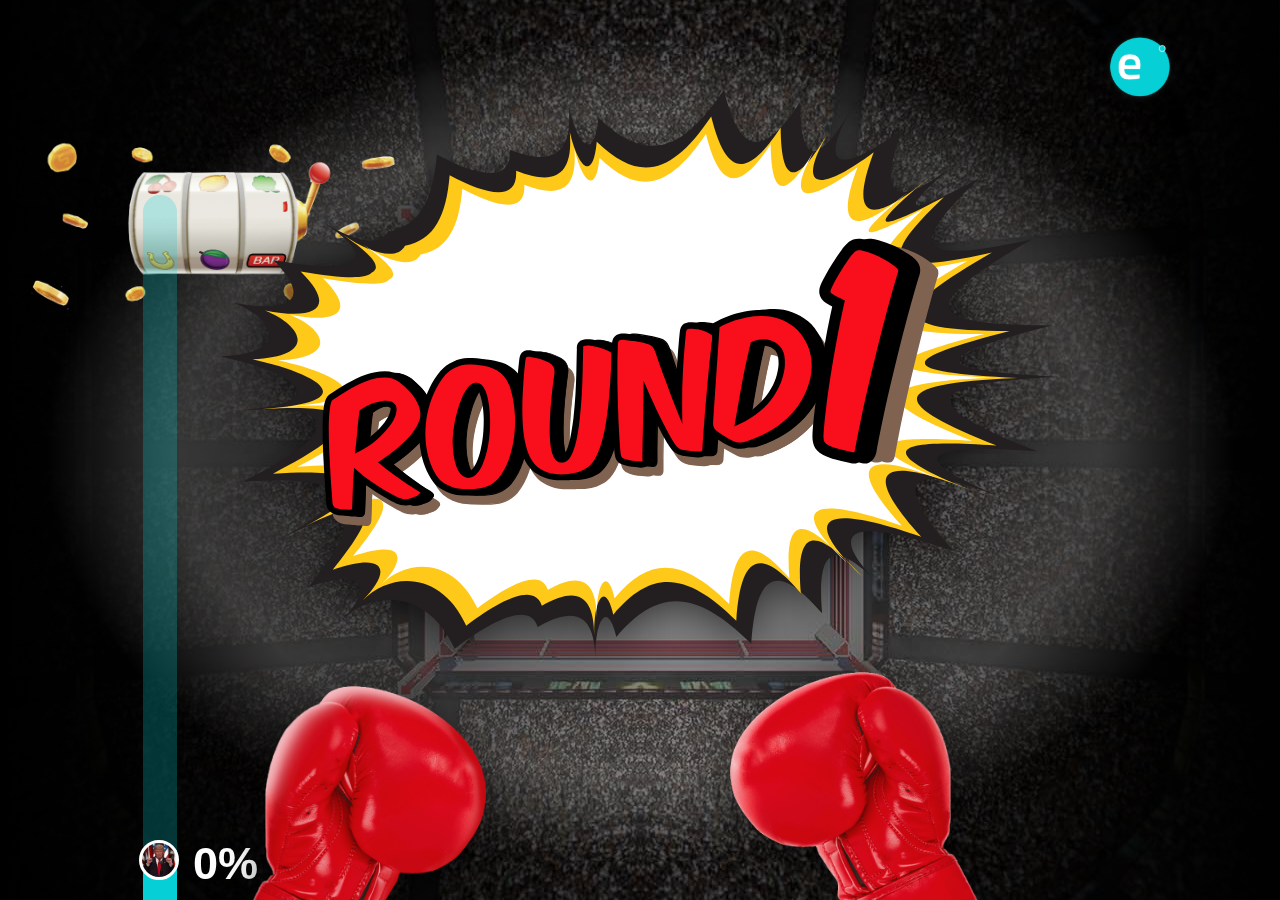
==== commit e952004f: "update from client 03.12" ====
--- a/game.html
+++ b/game.html
@@ -54,7 +54,7 @@
       <div class="referee-win--text">
         <p class="animation-title type-letter">Bereit für die nächste Runde?</p>
       </div>
-      <img src="./images/referee.png" alt="Referee" />
+      <img src="./images/refereeL.png" alt="Referee" />
     </div>
     <div class="start--arrow start--arrow-next js-enter">
       <img class="arrow-img" src="./images/arrow.svg" alt="Start arrow" />
--- a/css/app.css
+++ b/css/app.css
@@ -624,7 +624,7 @@
   color: #f90f1c;
   font-weight: normal;
   font-size: 90px;
-  line-height: 109%;
+  line-height: 1.2em;
   text-shadow: 5px 9px 0px #000000;
 }
 
@@ -773,7 +773,7 @@
   top: 50%;
   right: 50%;
   width: 100%;
-  height: 200px;
+  height: 180px;
   z-index: 29;
   overflow: hidden;
 }
@@ -782,9 +782,14 @@
   z-index: 2;
   background-color: #5dccd3;
   position: absolute;
-  width: 50%;
+  width: 48%;
   height: 100%;
   left: 0;
+}
+
+.hide-box--color + img {
+  -webkit-filter: none;
+          filter: none;
 }
 
 .hide-box img {
@@ -802,6 +807,17 @@
 .hide-box.move img {
   -webkit-transform: translate(110%, -50%);
           transform: translate(110%, -50%);
+  -webkit-filter: drop-shadow(0px 4px 20px rgba(0, 0, 0, 0.3));
+          filter: drop-shadow(0px 4px 20px rgba(0, 0, 0, 0.3));
+}
+
+/*
+* Final text
+*/
+.top-text {
+  -webkit-transform: translate(-30px, -35px);
+          transform: translate(-30px, -35px);
+  display: inline-block;
 }
 
 /**components*/
@@ -1120,7 +1136,7 @@
   position: relative;
   height: 80%;
   margin-top: auto;
-  margin-left: 73px;
+  margin-left: 115px;
   margin-right: auto;
 }
 
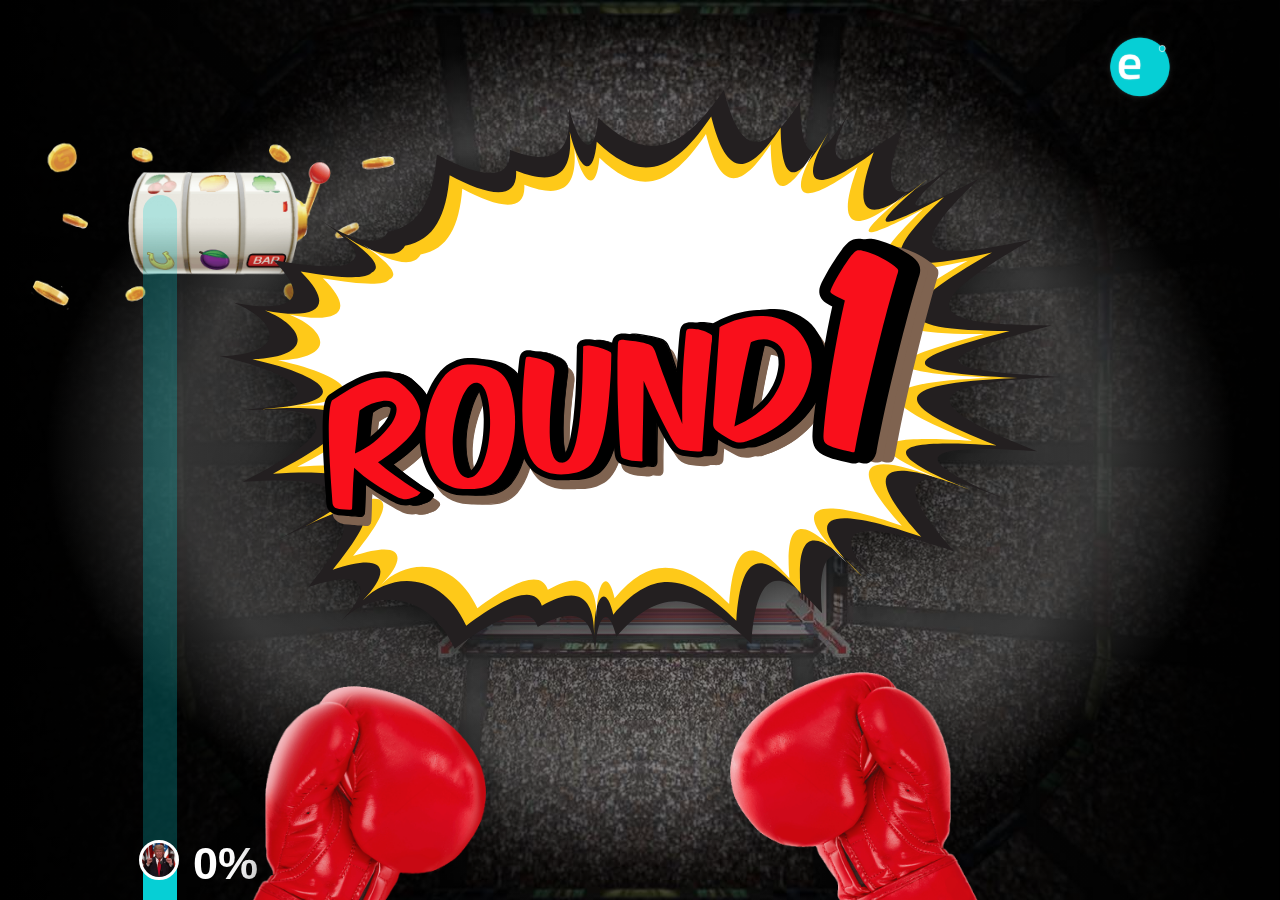
==== commit 88305f84: "update from client 04.12.2020" ====
--- a/game.html
+++ b/game.html
@@ -12,7 +12,7 @@
 
 <body>
   <div class="logo">
-    <img src="./images/emit-logo.svg" alt="Logo" />
+    <a href="./"><img src="./images/emit-logo.svg" alt="Logo" /></a>
   </div>
   <div class="unsupported-box">
     <div>
--- a/css/app.css
+++ b/css/app.css
@@ -240,6 +240,36 @@
   }
 }
 
+@-webkit-keyframes arrowRef {
+  0% {
+    -webkit-transform: translateX(0);
+            transform: translateX(0);
+  }
+  50% {
+    -webkit-transform: translateX(-50px);
+            transform: translateX(-50px);
+  }
+  100% {
+    -webkit-transform: translateX(0);
+            transform: translateX(0);
+  }
+}
+
+@keyframes arrowRef {
+  0% {
+    -webkit-transform: translateX(0);
+            transform: translateX(0);
+  }
+  50% {
+    -webkit-transform: translateX(-50px);
+            transform: translateX(-50px);
+  }
+  100% {
+    -webkit-transform: translateX(0);
+            transform: translateX(0);
+  }
+}
+
 @-webkit-keyframes referee {
   0% {
     bottom: -100%;
@@ -754,8 +784,8 @@
 }
 
 .logo.active {
-  -webkit-transition: 3000ms ease;
-  transition: 3000ms ease;
+  -webkit-transition: 4000ms ease;
+  transition: 4000ms ease;
   -webkit-transform: translate(50%, -50%) scale(1.6);
           transform: translate(50%, -50%) scale(1.6);
   top: 50%;
@@ -763,7 +793,7 @@
 }
 
 .logo.active.move {
-  right: 54%;
+  right: 56%;
 }
 
 .hide-box {
@@ -805,10 +835,30 @@
 }
 
 .hide-box.move img {
-  -webkit-transform: translate(110%, -50%);
-          transform: translate(110%, -50%);
+  -webkit-transform: translate(110%, -55%);
+          transform: translate(110%, -55%);
   -webkit-filter: drop-shadow(0px 4px 20px rgba(0, 0, 0, 0.3));
           filter: drop-shadow(0px 4px 20px rgba(0, 0, 0, 0.3));
+}
+
+.restart-btn {
+  -webkit-animation: arrowRef 2000ms infinite;
+          animation: arrowRef 2000ms infinite;
+  width: 144px;
+  display: none;
+  pointer-events: all;
+  position: absolute;
+  bottom: 50px;
+  left: 46%;
+}
+
+.restart-btn a {
+  display: block;
+}
+
+.restart-btn p {
+  font-size: 28px;
+  right: 51%;
 }
 
 /*
@@ -1057,7 +1107,7 @@
           align-items: center;
   height: inherit;
   background-image: url(../images/fight-ringBG.jpg);
-  background-size: inherit;
+  background-size: cover;
   background-position: center;
   background-repeat: no-repeat;
 }
